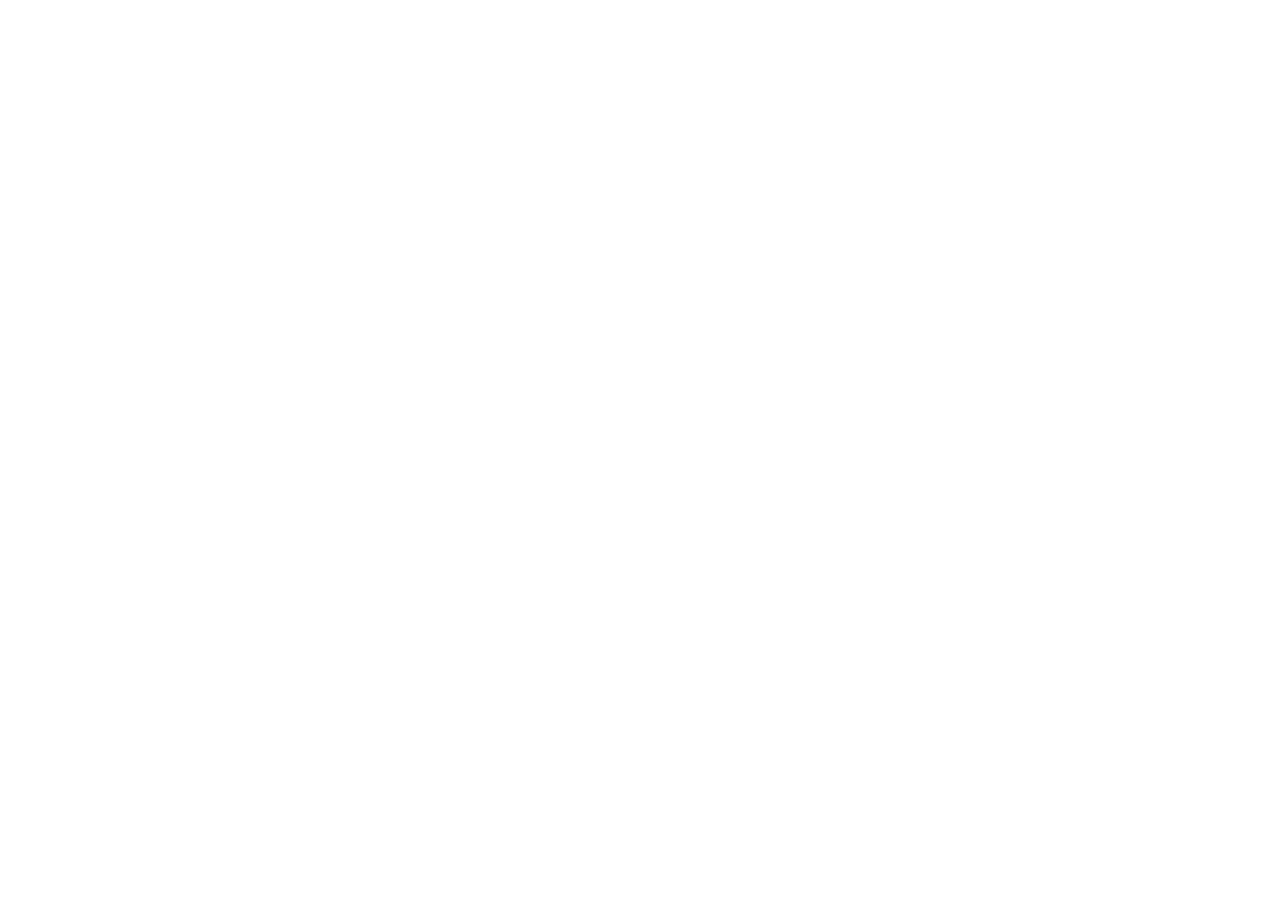
==== PageOne.html @ 02d855c8 "created the basic pages (1,2,3 html) and linked them to an empty css style sheet" ====
<!DOCTYPE html>
<html lang="en">
<head>
    <meta charset="UTF-8">
    <meta http-equiv="X-UA-Compatible" content="IE=edge">
    <meta name="viewport" content="width=device-width, initial-scale=1.0">
    <link rel="stylesheet" href="stylesheet.css">
    <title>Document</title>
</head>
<body>
    
</body>
</html>
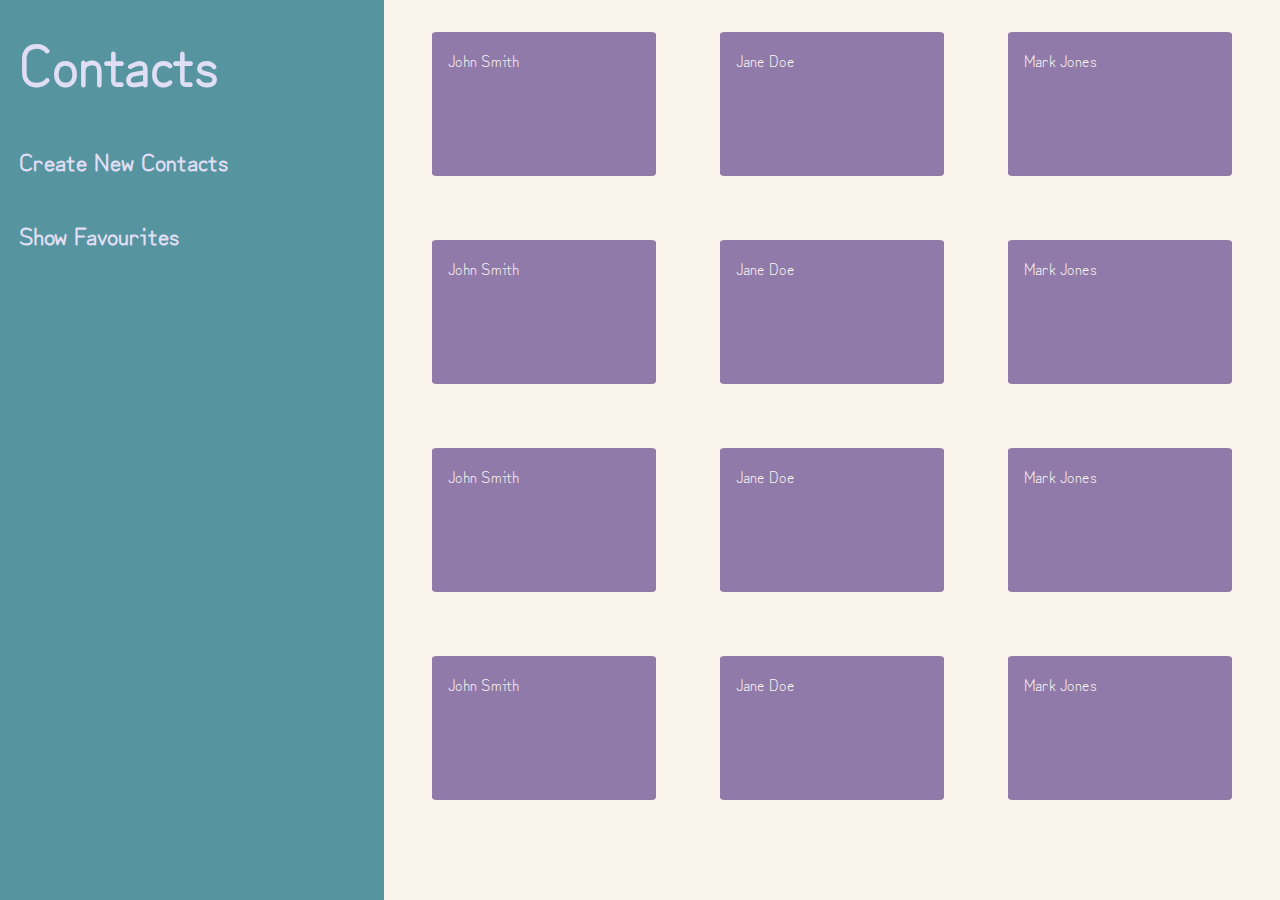
==== commit b6717bf2: "added the icon and smoothed out some details. I might clean up my css a bit but other than that I th" ====
--- a/PageOne.html
+++ b/PageOne.html
@@ -1,5 +1,6 @@
 <!DOCTYPE html>
 <html lang="en">
+
 <head>
     <meta charset="UTF-8">
     <meta http-equiv="X-UA-Compatible" content="IE=edge">
@@ -7,7 +8,63 @@
     <link rel="stylesheet" href="stylesheet.css">
     <title>Document</title>
 </head>
+
 <body>
-    
+
+    <nav>
+        <a href="PageOne.html" class="mainbutton">Contacts</a>
+        <a href="PageTwo.html">Create New Contacts</a>
+        <a href="PageThree.html">Show Favourites</a>
+    </nav>
+
+    <main class="contacts">
+        <p>
+            John Smith
+        </p>
+
+        <p>
+            Jane Doe
+        </p>
+
+        <p>
+            Mark Jones
+        </p>
+        <p>
+            John Smith
+        </p>
+
+        <p>
+            Jane Doe
+        </p>
+
+        <p>
+            Mark Jones
+        </p>
+        <p>
+            John Smith
+        </p>
+
+        <p>
+            Jane Doe
+        </p>
+
+        <p>
+            Mark Jones
+        </p>
+        <p>
+            John Smith
+        </p>
+
+        <p>
+            Jane Doe
+        </p>
+
+        <p>
+            Mark Jones
+        </p>
+    </main>
+
+
 </body>
+
 </html>--- a/stylesheet.css
+++ b/stylesheet.css
@@ -0,0 +1,305 @@
+/* 
+___colours__
+Rosé Pine Dawn
+link: https://rosepinetheme.com/palette.html#rose-pine
+
+MAIN
+base background = #faf4ed
+text = #575279
+
+Layering
+light layer = #fffaf3
+layer = #f2e9de
+dark layer = #e4dfde
+
+accents
+dark pink = #b4637a
+light pink = #d7827e
+boarders = #9893a5
+light purple accent = #907aa9
+light blue accent = #56949f
+dark blue = #286983
+gold = #ea9d34
+*/
+
+
+/* "Zen Kurenaido" for default fonts, "Unica One" for special stuff */
+
+@import url('https://fonts.googleapis.com/css2?family=Unica+One&display=swap');
+@import url('https://fonts.googleapis.com/css2?family=Unica+One&family=Zen+Kurenaido&display=swap');
+
+/* Changes for Mobile users */
+
+@media only screen and (max-width: 800px) {
+    body nav {
+        flex-direction: row;
+        align-items: flex-end;
+        justify-content: center;
+        min-width: 100%;
+        min-height: 1em;
+        text-align: center;
+        position: sticky;
+        top: 0;
+    }
+    body nav a {
+        font-size: calc(.3em + 2vw);
+    }
+    nav a.mainbutton {
+        font-size: calc(.4em + 2vw);
+    }
+    html body {
+        display: flex;
+        height: auto;
+        flex-direction: column;
+    }
+    main.contacts {
+        margin-left: 0;
+        height: 100%;
+    }
+    main.contacts p {
+        margin: 8%;
+        flex-grow: inherit;
+        min-width: 80%;
+        min-height: auto;
+        padding-bottom: 30%;
+    }
+    p.newcontent {
+        display: none;
+    }
+    .newcontent {
+        content: "New Contacts";
+    }
+    main form {
+        margin-left: 0%;
+    }
+    main#page3 {
+        margin-left: 10%;
+        font-size: 1.2em;
+        max-width: 100%;
+        display: flex;
+        flex-direction: column;
+        justify-content: center;
+    }
+    body #page3 p {
+        font-size: calc(.4em + 2vw);
+    }
+    div#contactbuttons {
+        align-self: flex-start;
+        max-width: 80vw;
+        flex-wrap: wrap;
+    }
+    form div.buttons {
+        align-self: center;
+        flex-wrap: wrap;
+    }
+    div#contactbuttons button,
+    form div.buttons button {
+        margin: 5%;
+        flex-grow: 4;
+        min-width: 100%;
+    }
+    body main {
+        margin-left: 0%;
+    }
+    body main#page2 {
+        margin: 0%;
+    }
+}
+
+
+/* Basics for Computer users */
+
+html {
+    font-family: "Zen Kurenaido";
+    height: 100%;
+    word-wrap: break-word;
+}
+
+body {
+    background-color: #faf4ed;
+    color: #575279;
+    padding: 0;
+    margin: 0;
+    display: flex;
+    flex-direction: row;
+    height: auto;
+}
+
+main {
+    margin-left: 40%;
+}
+
+nav {
+    display: flex;
+    flex-direction: column;
+    background-color: #56949f;
+    min-width: 30%;
+    position: fixed;
+    min-height: 100%;
+}
+
+nav a {
+    text-decoration: none;
+    font-size: calc(1.5em + .05vw);
+    color: #e0def4;
+    margin: 5%;
+    font-weight: 600;
+}
+
+.mainbutton {
+    position: relative;
+    font-size: calc(2em + 2vw);
+}
+
+a:hover {
+    color: #286983;
+}
+
+
+/* Page 1 specifics */
+
+.contacts {
+    margin-left: 30%;
+    display: flex;
+    width: 100%;
+    flex-flow: row wrap;
+    justify-content: center;
+}
+
+.contacts p {
+    background-color: #907aa9;
+    color: #faf4ed;
+    margin: 2em;
+    min-height: 7em;
+    overflow: hidden;
+    min-width: 12em;
+    padding: 1em;
+    border-radius: 2%;
+}
+
+.contacts p:hover {
+    background-color: #ea9d34;
+    color: #575279;
+}
+
+
+/* Page 2 specifics */
+
+#emptyformat {
+    visibility: hidden;
+}
+
+button[type=button] {
+    max-height: 2em;
+}
+
+main#page2 {
+    margin-left: 40%;
+    margin-top: 10%;
+    display: flex;
+    align-items: center;
+    flex-direction: column;
+    justify-content: center;
+}
+
+.plus {
+    min-width: 50%;
+    display: flex;
+    flex-direction: row;
+    align-items: center;
+    justify-content: center;
+}
+
+input {
+    color: #575279;
+    background-color: #e4dfde;
+    border: .1em solid #9893a5;
+    margin: 5%;
+    overflow: hidden;
+    padding: 5%;
+    font-size: calc(.5em + 1vh);
+}
+
+button {
+    color: #fffaf3;
+    background-color: #9893a5;
+    outline: none;
+    border: none;
+    margin: 2%;
+    border-radius: 4%;
+    font-family: "Unica One";
+    font-size: calc(1em + .5vw);
+}
+
+.buttons {
+    display: flex;
+    align-items: center;
+    justify-content: flex-start;
+}
+
+button.redbutton {
+    background-color: #b4637a;
+    max-width: calc(.5em + 1vh);
+    min-width: 80%;
+    padding: 5%;
+}
+
+button.redbutton:hover {
+    background-color: #d7827e;
+}
+
+button.bluebutton {
+    background-color: #286983;
+    padding: 5%;
+}
+
+button.bluebutton:hover {
+    background-color: #56949f;
+}
+
+::placeholder {
+    color: #575279;
+}
+
+
+/* Page 3 specifics */
+
+h1 {
+    font-family: "Unica One"
+}
+
+main#page3 {
+    font-size: 150%;
+}
+
+#Address p {
+    margin-top: -2%;
+}
+
+main#page3 p,
+main#page3 div {
+    margin-bottom: 5%;
+    font-weight: 600;
+}
+
+#contactbuttons {
+    max-width: 5em;
+    display: flex;
+    justify-content: flex-start;
+}
+
+#contactbuttons button {
+    padding: .3em;
+    margin: 15%;
+    align-self: center;
+    flex-shrink: 1;
+}
+
+
+/* image set up */
+
+img {
+    margin-top: 10%;
+    width: calc(3em + 4vh);
+    padding: 0;
+}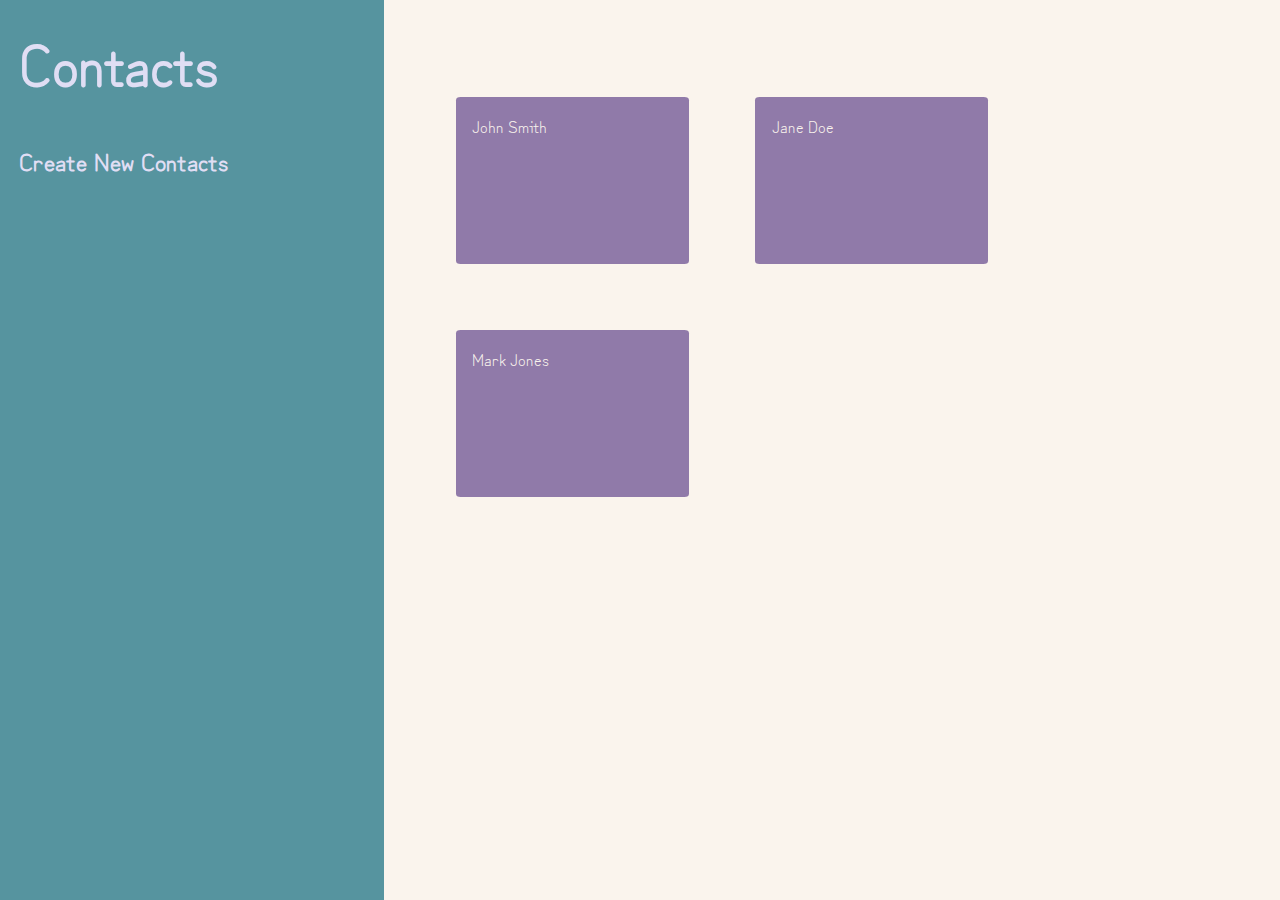
==== commit 10b5f9dd: "fixed up a few css things that went thunk when I added the JS in. It's not perfect but it's at the p" ====
--- a/PageOne.html
+++ b/PageOne.html
@@ -6,6 +6,7 @@
     <meta http-equiv="X-UA-Compatible" content="IE=edge">
     <meta name="viewport" content="width=device-width, initial-scale=1.0">
     <link rel="stylesheet" href="stylesheet.css">
+    <script defer src="script.js"></script>
     <title>Document</title>
 </head>
 
@@ -14,54 +15,23 @@
     <nav>
         <a href="PageOne.html" class="mainbutton">Contacts</a>
         <a href="PageTwo.html">Create New Contacts</a>
-        <a href="PageThree.html">Show Favourites</a>
     </nav>
 
     <main class="contacts">
-        <p>
-            John Smith
-        </p>
 
-        <p>
-            Jane Doe
-        </p>
+        <a href="PageThree.html">
+            <p>John Smith</p>
+        </a>
 
-        <p>
-            Mark Jones
-        </p>
-        <p>
-            John Smith
-        </p>
 
-        <p>
-            Jane Doe
-        </p>
+        <a href="PageThree.html">
+            <p>Jane Doe</p>
+        </a>
 
-        <p>
-            Mark Jones
-        </p>
-        <p>
-            John Smith
-        </p>
+        <a href="PageThree.html">
+            <p>Mark Jones</p>
+        </a>
 
-        <p>
-            Jane Doe
-        </p>
-
-        <p>
-            Mark Jones
-        </p>
-        <p>
-            John Smith
-        </p>
-
-        <p>
-            Jane Doe
-        </p>
-
-        <p>
-            Mark Jones
-        </p>
     </main>
 
 
--- a/stylesheet.css
+++ b/stylesheet.css
@@ -1,4 +1,4 @@
-/* 
+    /* 
 ___colours__
 Rosé Pine Dawn
 link: https://rosepinetheme.com/palette.html#rose-pine
@@ -21,285 +21,273 @@
 dark blue = #286983
 gold = #ea9d34
 */
-
-
-/* "Zen Kurenaido" for default fonts, "Unica One" for special stuff */
-
-@import url('https://fonts.googleapis.com/css2?family=Unica+One&display=swap');
-@import url('https://fonts.googleapis.com/css2?family=Unica+One&family=Zen+Kurenaido&display=swap');
-
-/* Changes for Mobile users */
-
-@media only screen and (max-width: 800px) {
-    body nav {
+    /* "Zen Kurenaido" for default fonts, "Unica One" for special stuff */
+    
+    @import url('https://fonts.googleapis.com/css2?family=Unica+One&display=swap');
+    @import url('https://fonts.googleapis.com/css2?family=Unica+One&family=Zen+Kurenaido&display=swap');
+    /* Changes for Mobile users */
+    
+    @media only screen and (max-width: 800px) {
+        body nav {
+            flex-direction: row;
+            align-items: flex-end;
+            justify-content: center;
+            min-width: 100%;
+            text-align: center;
+            position: sticky;
+            top: 0;
+        }
+        body nav a {
+            font-size: 4.5vw;
+            font-weight: 700;
+        }
+        nav a.mainbutton {
+            font-size: 5vw;
+        }
+        html body {
+            display: flex;
+            height: auto;
+            flex-direction: column;
+        }
+        main.contacts {
+            justify-content: center;
+            margin-left: 0;
+            height: 100%;
+        }
+        main.contacts a {
+            margin: 2%;
+            min-width: 80%;
+        }
+        main.contacts a p {
+            padding: 10%;
+            font-size: calc(.4em + 2vw);
+        }
+        div form {
+            margin-left: 0%;
+        }
+        main#page3 {
+            margin-left: 10%;
+            margin-top: 10%;
+            font-size: 1.2em;
+            display: flex;
+            flex-direction: column;
+            justify-content: center;
+        }
+        body #page3 p {
+            font-size: calc(.4em + 2vw);
+        }
+        div#contactbuttons {
+            align-self: flex-start;
+            max-width: 80vw;
+            flex-wrap: wrap;
+        }
+        form div.buttons {
+            align-self: center;
+            flex-wrap: wrap;
+        }
+        div#contactbuttons button,
+        form div.buttons button {
+            margin: 5%;
+            flex-grow: 4;
+            min-width: 100%;
+        }
+        body main {
+            margin-left: 0%;
+        }
+        body main#page2 {
+            margin: 0%;
+        }
+    }
+    /* Basics for Computer users */
+    
+    html {
+        font-family: "Zen Kurenaido";
+        height: 100%;
+        word-wrap: break-word;
+        color: #575279;
+    }
+    
+    body {
+        background-color: #faf4ed;
+        color: #575279;
+        padding: 0;
+        margin: 0;
+        display: flex;
         flex-direction: row;
-        align-items: flex-end;
-        justify-content: center;
-        min-width: 100%;
-        min-height: 1em;
-        text-align: center;
-        position: sticky;
-        top: 0;
-    }
-    body nav a {
-        font-size: calc(.3em + 2vw);
-    }
-    nav a.mainbutton {
-        font-size: calc(.4em + 2vw);
-    }
-    html body {
-        display: flex;
         height: auto;
+    }
+    
+    main {
+        margin-left: 40%;
+        margin-top: 5%;
+    }
+    
+    nav {
+        display: flex;
         flex-direction: column;
-    }
-    main.contacts {
-        margin-left: 0;
-        height: 100%;
-    }
-    main.contacts p {
-        margin: 8%;
-        flex-grow: inherit;
-        min-width: 80%;
-        min-height: auto;
-        padding-bottom: 30%;
-    }
-    p.newcontent {
-        display: none;
-    }
-    .newcontent {
-        content: "New Contacts";
-    }
-    main form {
-        margin-left: 0%;
-    }
-    main#page3 {
-        margin-left: 10%;
-        font-size: 1.2em;
-        max-width: 100%;
-        display: flex;
+        background-color: #56949f;
+        min-width: 30%;
+        position: fixed;
+        min-height: 100%;
+    }
+    
+    a {
+        text-decoration: none;
+        color: #e0def4;
+        font-size: calc(1em + .05vw);
+    }
+    
+    nav a {
+        font-size: calc(1.5em + .05vw);
+        margin: 5%;
+        font-weight: 600;
+    }
+    
+    .mainbutton {
+        position: relative;
+        font-size: calc(2em + 2vw);
+    }
+    
+    a:hover {
+        color: #286983;
+    }
+    /* Page 1 specifics */
+    
+    .contacts {
+        margin-left: 33%;
+        display: flex;
+        width: 100%;
+        flex-flow: row wrap;
+        justify-content: flex-start;
+    }
+    
+    .contacts p {
+        background-color: #907aa9;
+        color: #faf4ed;
+        margin: 2em;
+        min-height: 8em;
+        overflow: hidden;
+        min-width: 12em;
+        padding: 1em;
+        border-radius: 2%;
+        align-items: center;
+    }
+    
+    .contacts p:hover {
+        background-color: #ea9d34;
+        color: #575279;
+    }
+    /* Page 2 specifics */
+    
+    #emptyformat {
+        visibility: hidden;
+    }
+    
+    button[type=button] {
+        max-height: 2em;
+    }
+    
+    main#page2 {
+        margin-left: 40%;
+        display: flex;
+        align-items: center;
         flex-direction: column;
         justify-content: center;
     }
-    body #page3 p {
-        font-size: calc(.4em + 2vw);
-    }
-    div#contactbuttons {
-        align-self: flex-start;
-        max-width: 80vw;
-        flex-wrap: wrap;
-    }
-    form div.buttons {
+    
+    .plus {
+        min-width: 50%;
+        display: flex;
+        flex-direction: row;
+        align-items: center;
+        justify-content: center;
+    }
+    
+    input {
+        color: #575279;
+        background-color: #e4dfde;
+        border: .1em solid #9893a5;
+        margin: 5%;
+        overflow: hidden;
+        padding: 5%;
+        font-size: calc(.5em + 1.5vh);
+    }
+    
+    button {
+        color: #fffaf3;
+        background-color: #9893a5;
+        outline: none;
+        border: none;
+        margin: 2%;
+        border-radius: 4%;
+        font-family: "Unica One";
+        font-size: calc(1em + .5vw);
+    }
+    
+    .buttons {
+        display: flex;
+        align-items: center;
+        justify-content: flex-start;
+    }
+    
+    button.redbutton {
+        background-color: #b4637a;
+        max-width: calc(.5em + 1vh);
+        min-width: 80%;
+        padding: 5%;
+    }
+    
+    button.redbutton:hover {
+        background-color: #d7827e;
+    }
+    
+    button.bluebutton {
+        background-color: #286983;
+        padding: 5%;
+    }
+    
+    button.bluebutton:hover {
+        background-color: #56949f;
+    }
+    
+     ::placeholder {
+        color: #575279;
+    }
+    /* Page 3 specifics */
+    
+    h1 {
+        font-family: "Unica One"
+    }
+    
+    main#page3 {
+        font-size: 150%;
+    }
+    
+    #Address p {
+        margin-top: -2%;
+    }
+    
+    main#page3 p,
+    main#page3 div {
+        margin-bottom: 5%;
+        font-weight: 600;
+    }
+    
+    #contactbuttons {
+        max-width: 5em;
+        display: flex;
+        justify-content: flex-start;
+    }
+    
+    #contactbuttons button {
+        padding: .3em;
+        margin: 15%;
         align-self: center;
-        flex-wrap: wrap;
-    }
-    div#contactbuttons button,
-    form div.buttons button {
-        margin: 5%;
-        flex-grow: 4;
-        min-width: 100%;
-    }
-    body main {
-        margin-left: 0%;
-    }
-    body main#page2 {
-        margin: 0%;
-    }
-}
-
-
-/* Basics for Computer users */
-
-html {
-    font-family: "Zen Kurenaido";
-    height: 100%;
-    word-wrap: break-word;
-}
-
-body {
-    background-color: #faf4ed;
-    color: #575279;
-    padding: 0;
-    margin: 0;
-    display: flex;
-    flex-direction: row;
-    height: auto;
-}
-
-main {
-    margin-left: 40%;
-}
-
-nav {
-    display: flex;
-    flex-direction: column;
-    background-color: #56949f;
-    min-width: 30%;
-    position: fixed;
-    min-height: 100%;
-}
-
-nav a {
-    text-decoration: none;
-    font-size: calc(1.5em + .05vw);
-    color: #e0def4;
-    margin: 5%;
-    font-weight: 600;
-}
-
-.mainbutton {
-    position: relative;
-    font-size: calc(2em + 2vw);
-}
-
-a:hover {
-    color: #286983;
-}
-
-
-/* Page 1 specifics */
-
-.contacts {
-    margin-left: 30%;
-    display: flex;
-    width: 100%;
-    flex-flow: row wrap;
-    justify-content: center;
-}
-
-.contacts p {
-    background-color: #907aa9;
-    color: #faf4ed;
-    margin: 2em;
-    min-height: 7em;
-    overflow: hidden;
-    min-width: 12em;
-    padding: 1em;
-    border-radius: 2%;
-}
-
-.contacts p:hover {
-    background-color: #ea9d34;
-    color: #575279;
-}
-
-
-/* Page 2 specifics */
-
-#emptyformat {
-    visibility: hidden;
-}
-
-button[type=button] {
-    max-height: 2em;
-}
-
-main#page2 {
-    margin-left: 40%;
-    margin-top: 10%;
-    display: flex;
-    align-items: center;
-    flex-direction: column;
-    justify-content: center;
-}
-
-.plus {
-    min-width: 50%;
-    display: flex;
-    flex-direction: row;
-    align-items: center;
-    justify-content: center;
-}
-
-input {
-    color: #575279;
-    background-color: #e4dfde;
-    border: .1em solid #9893a5;
-    margin: 5%;
-    overflow: hidden;
-    padding: 5%;
-    font-size: calc(.5em + 1vh);
-}
-
-button {
-    color: #fffaf3;
-    background-color: #9893a5;
-    outline: none;
-    border: none;
-    margin: 2%;
-    border-radius: 4%;
-    font-family: "Unica One";
-    font-size: calc(1em + .5vw);
-}
-
-.buttons {
-    display: flex;
-    align-items: center;
-    justify-content: flex-start;
-}
-
-button.redbutton {
-    background-color: #b4637a;
-    max-width: calc(.5em + 1vh);
-    min-width: 80%;
-    padding: 5%;
-}
-
-button.redbutton:hover {
-    background-color: #d7827e;
-}
-
-button.bluebutton {
-    background-color: #286983;
-    padding: 5%;
-}
-
-button.bluebutton:hover {
-    background-color: #56949f;
-}
-
-::placeholder {
-    color: #575279;
-}
-
-
-/* Page 3 specifics */
-
-h1 {
-    font-family: "Unica One"
-}
-
-main#page3 {
-    font-size: 150%;
-}
-
-#Address p {
-    margin-top: -2%;
-}
-
-main#page3 p,
-main#page3 div {
-    margin-bottom: 5%;
-    font-weight: 600;
-}
-
-#contactbuttons {
-    max-width: 5em;
-    display: flex;
-    justify-content: flex-start;
-}
-
-#contactbuttons button {
-    padding: .3em;
-    margin: 15%;
-    align-self: center;
-    flex-shrink: 1;
-}
-
-
-/* image set up */
-
-img {
-    margin-top: 10%;
-    width: calc(3em + 4vh);
-    padding: 0;
-}+        flex-shrink: 1;
+    }
+    /* image set up */
+    
+    img {
+        width: calc(4em + 3vw);
+        padding: 5%;
+    }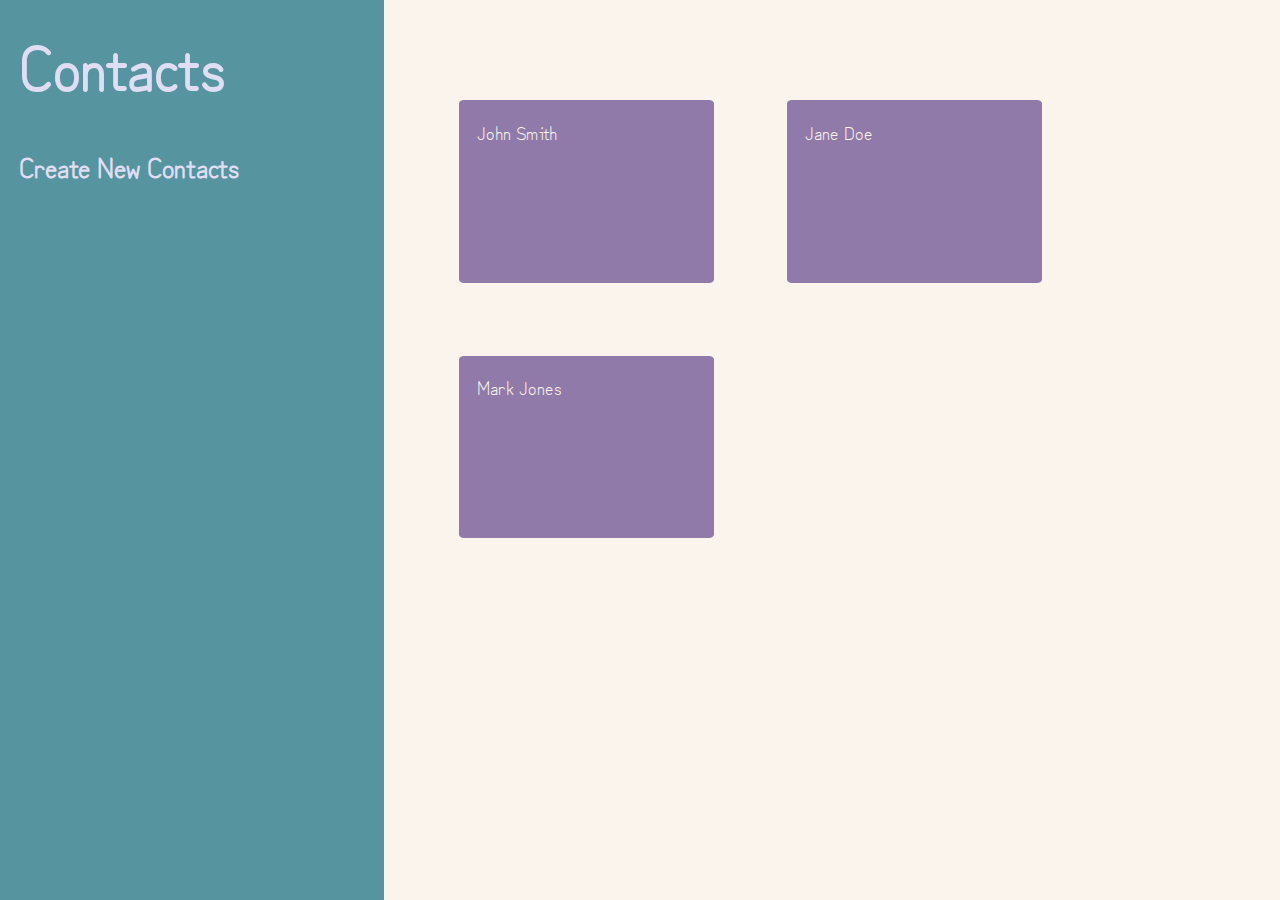
==== commit ede8d9eb: "I think I'm all done? Might clean up my JS at some point if I feel up to it" ====
--- a/PageOne.html
+++ b/PageOne.html
@@ -14,23 +14,11 @@
 
     <nav>
         <a href="PageOne.html" class="mainbutton">Contacts</a>
-        <a href="PageTwo.html">Create New Contacts</a>
+        <a href="PageTwo.html" class="newContact">Create New Contacts</a>
     </nav>
 
     <main class="contacts">
 
-        <a href="PageThree.html">
-            <p>John Smith</p>
-        </a>
-
-
-        <a href="PageThree.html">
-            <p>Jane Doe</p>
-        </a>
-
-        <a href="PageThree.html">
-            <p>Mark Jones</p>
-        </a>
 
     </main>
 
--- a/stylesheet.css
+++ b/stylesheet.css
@@ -73,9 +73,6 @@
             flex-direction: column;
             justify-content: center;
         }
-        body #page3 p {
-            font-size: calc(.4em + 2vw);
-        }
         div#contactbuttons {
             align-self: flex-start;
             max-width: 80vw;
@@ -105,6 +102,7 @@
         height: 100%;
         word-wrap: break-word;
         color: #575279;
+        font-size: 110%;
     }
     
     body {
@@ -161,7 +159,7 @@
         justify-content: flex-start;
     }
     
-    .contacts p {
+    .contacts a p {
         background-color: #907aa9;
         color: #faf4ed;
         margin: 2em;
@@ -173,7 +171,7 @@
         align-items: center;
     }
     
-    .contacts p:hover {
+    .contacts a p:hover {
         background-color: #ea9d34;
         color: #575279;
     }
@@ -263,14 +261,15 @@
         font-size: 150%;
     }
     
-    #Address p {
-        margin-top: -2%;
-    }
-    
     main#page3 p,
-    main#page3 div {
+    div.contactinfo {
         margin-bottom: 5%;
         font-weight: 600;
+        font-size: 120%;
+    }
+    
+    .contactinfo {
+        font-size: 120%;
     }
     
     #contactbuttons {
